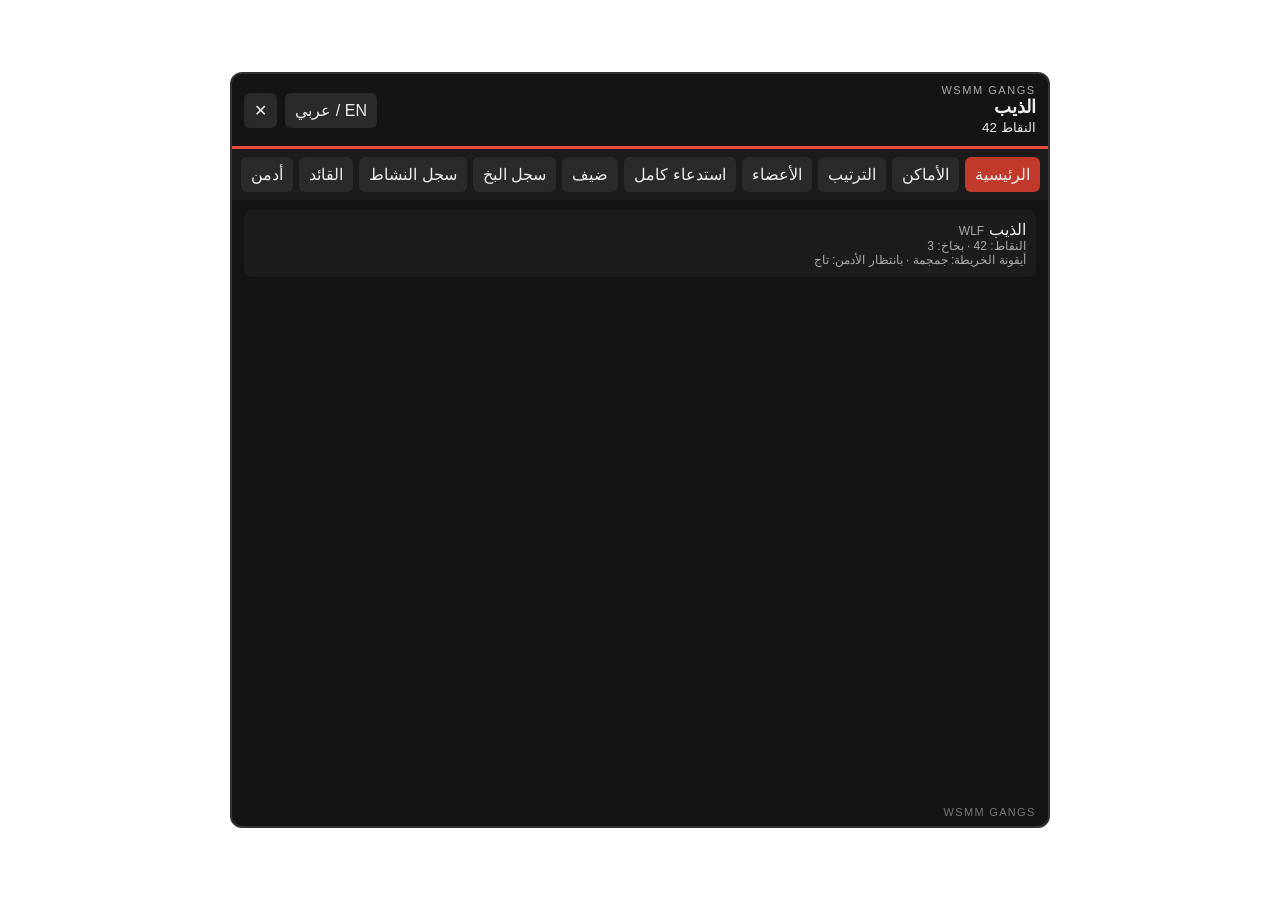
==== wsmm-gangs/html/index.html @ 49e0e744 "Rename the resource to WSMM GANGS and assign all rights to it. The drop-in folder is now wsmm-gangs." ====
<!-- WSMM GANGS. Copyright (c) 2026 WSMM GANGS. -->
<!doctype html>
<html lang="ar">
<head>
  <meta charset="utf-8"/>
  <meta name="viewport" content="width=device-width, initial-scale=1"/>
  <link rel="stylesheet" href="style.css"/>
  <title>WSMM GANGS</title>
</head>
<body>
  <div id="toast" hidden></div>

  <div id="summon" class="banner" hidden>
    <div>
      <strong id="summon-title"></strong>
      <div id="summon-sub"></div>
    </div>
    <div class="row">
      <button id="summon-ok" class="ok"></button>
      <button id="summon-no"></button>
    </div>
  </div>

  <div id="tablet" hidden>
    <header>
      <div>
        <div class="brand">WSMM GANGS</div>
        <div id="gang-name">—</div>
        <small id="gang-meta"></small>
      </div>
      <div class="row">
        <button id="btn-lang"></button>
        <button id="btn-close">✕</button>
      </div>
    </header>
    <nav id="nav"></nav>
    <main id="page"></main>
    <footer>WSMM GANGS</footer>
  </div>

  <div id="spray" hidden>
    <div class="spray-box">
      <div class="row">
        <button id="mode-free" class="ok"></button>
        <button id="mode-text"></button>
      </div>
      <canvas id="cv" width="420" height="260"></canvas>
      <input id="spray-text" maxlength="28" hidden/>
      <div class="row">
        <button id="spray-ok" class="ok"></button>
        <button id="spray-cancel"></button>
      </div>
    </div>
  </div>

  <script src="app.js"></script>
</body>
</html>
---- wsmm-gangs/html/style.css ----
* { box-sizing: border-box; }
html, body {
  margin: 0;
  background: transparent;
  font-family: Tahoma, Arial, sans-serif;
  color: #eee;
}
body.rtl { direction: rtl; }
body.ltr { direction: ltr; }
button, input {
  font: inherit;
  border: 0;
  border-radius: 6px;
  padding: 8px 10px;
  background: #2a2a2a;
  color: #eee;
  cursor: pointer;
}
button.ok { background: #c0392b; }
input { width: 100%; background: #1a1a1a; color: #eee; }
.row { display: flex; gap: 8px; flex-wrap: wrap; align-items: center; }
#toast {
  position: fixed; top: 18px; left: 50%; transform: translateX(-50%);
  background: #111; padding: 8px 14px; border-radius: 8px; z-index: 50;
}
[hidden] { display: none !important; }
#tablet {
  position: absolute; inset: 8vh 18vw;
  background: #141414; border: 2px solid #333; border-radius: 12px;
  display: flex; flex-direction: column; overflow: hidden;
}
header {
  display: flex; justify-content: space-between; align-items: center;
  padding: 10px 12px; border-bottom: 3px solid var(--gang, #c0392b);
}
.brand { font-size: 11px; letter-spacing: 0.14em; color: #aaa; }
#gang-name { font-size: 18px; font-weight: 700; }
nav {
  display: flex; flex-wrap: wrap; gap: 6px;
  padding: 8px; background: #1b1b1b;
}
nav button[data-on="1"] { background: #c0392b; }
main { padding: 10px 12px; overflow: auto; flex: 1; }
.card {
  background: #1c1c1c; border-radius: 8px; padding: 10px; margin-bottom: 8px;
}
.muted { color: #aaa; font-size: 12px; }
.dot { display: inline-block; width: 8px; height: 8px; border-radius: 50%; margin-inline-end: 6px; }
.dot.on { background: #2ecc71; }
.dot.off { background: #7f8c8d; }
#spray {
  position: absolute; inset: 0;
  background: rgba(0,0,0,.55);
  display: flex; align-items: center; justify-content: center;
}
.spray-box {
  background: #151515; padding: 12px; border-radius: 10px; width: 460px;
}
canvas { width: 100%; background: #0c0c0c; border: 1px dashed #555; touch-action: none; }
.banner {
  position: absolute; top: 12vh; left: 50%; transform: translateX(-50%);
  background: #1a1a1a; padding: 12px; border-radius: 10px;
  display: flex; gap: 16px; align-items: center; min-width: 320px;
}
footer { padding: 8px 12px; font-size: 11px; color: #777; letter-spacing: 0.12em; }
@media (max-width: 900px) {
  #tablet { inset: 4vh 4vw; }
}
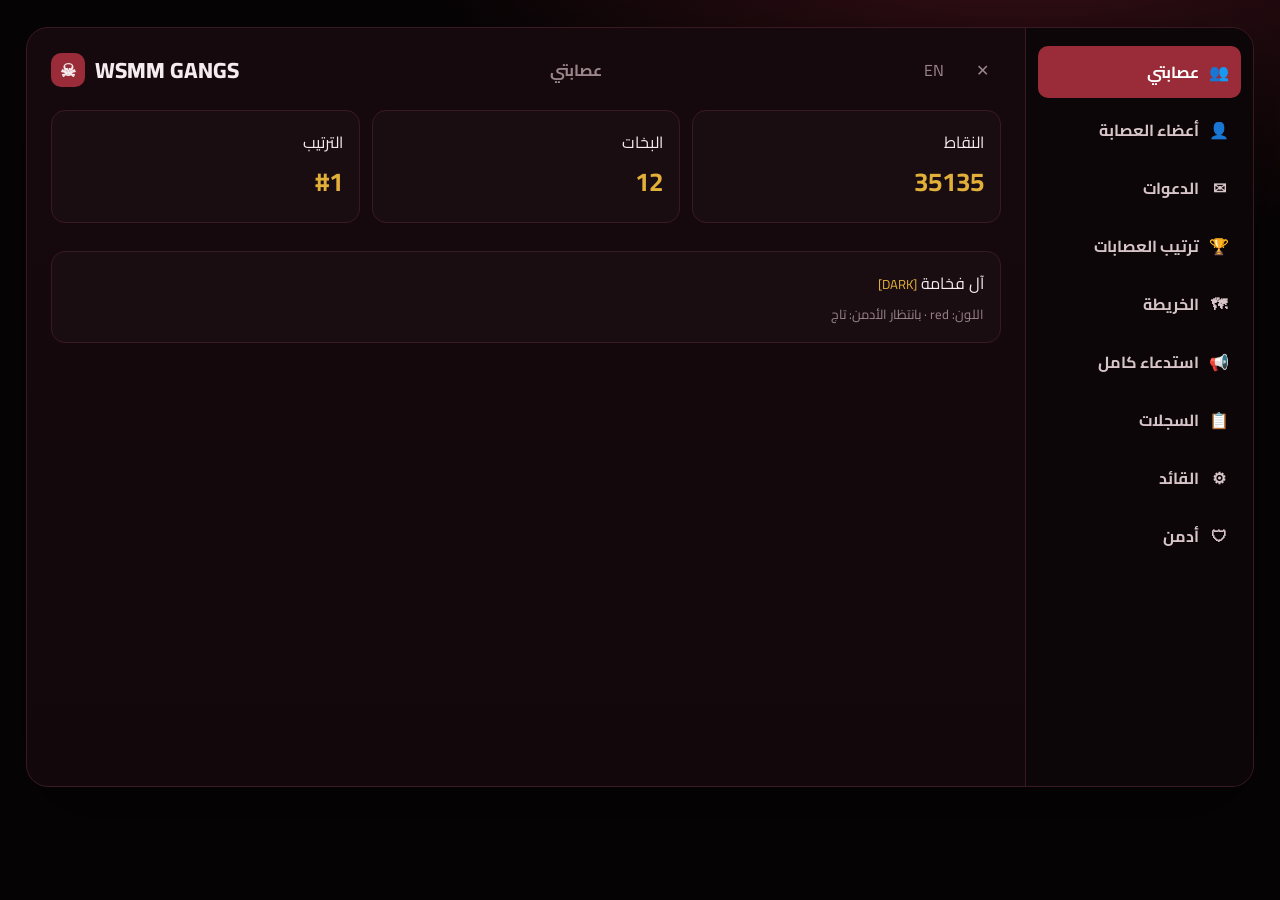
==== commit 3d5ab085: "Restyle WSMM GANGS tablet to dark burgundy NUI. Match the standalone preview: RTL shell, right-side " ====
--- a/wsmm-gangs/html/index.html
+++ b/wsmm-gangs/html/index.html
@@ -1,13 +1,15 @@
 <!-- WSMM GANGS. Copyright (c) 2026 WSMM GANGS. -->
-<!doctype html>
-<html lang="ar">
+<!DOCTYPE html>
+<html lang="ar" dir="rtl">
 <head>
-  <meta charset="utf-8"/>
+  <meta charset="UTF-8"/>
   <meta name="viewport" content="width=device-width, initial-scale=1"/>
+  <title>WSMM GANGS</title>
+  <link rel="preconnect" href="https://fonts.googleapis.com"/>
+  <link href="https://fonts.googleapis.com/css2?family=Cairo:wght@500;600;700;800&display=swap" rel="stylesheet"/>
   <link rel="stylesheet" href="style.css"/>
-  <title>WSMM GANGS</title>
 </head>
-<body>
+<body class="rtl">
   <div id="toast" hidden></div>
 
   <div id="summon" class="banner" hidden>
@@ -16,38 +18,40 @@
       <div id="summon-sub"></div>
     </div>
     <div class="row">
-      <button id="summon-ok" class="ok"></button>
+      <button id="summon-ok" class="btn"></button>
       <button id="summon-no"></button>
     </div>
   </div>
 
-  <div id="tablet" hidden>
-    <header>
-      <div>
-        <div class="brand">WSMM GANGS</div>
-        <div id="gang-name">—</div>
-        <small id="gang-meta"></small>
-      </div>
-      <div class="row">
-        <button id="btn-lang"></button>
-        <button id="btn-close">✕</button>
-      </div>
-    </header>
-    <nav id="nav"></nav>
-    <main id="page"></main>
-    <footer>WSMM GANGS</footer>
+  <div id="tablet" class="shell" hidden>
+    <section class="main">
+      <header class="top">
+        <div class="brand"><span class="skull">☠</span> WSMM GANGS</div>
+        <div class="page-title" id="page-title"></div>
+        <div class="top-tools">
+          <input class="search hidden" id="search" placeholder=""/>
+          <button id="btn-lang" class="ghost"></button>
+          <button id="btn-close" class="ghost">✕</button>
+        </div>
+      </header>
+      <div class="content" id="page"></div>
+    </section>
+    <aside class="side">
+      <nav id="nav"></nav>
+    </aside>
   </div>
 
   <div id="spray" hidden>
     <div class="spray-box">
+      <div class="brand"><span class="skull">☠</span> WSMM GANGS</div>
       <div class="row">
-        <button id="mode-free" class="ok"></button>
+        <button id="mode-free" class="btn"></button>
         <button id="mode-text"></button>
       </div>
       <canvas id="cv" width="420" height="260"></canvas>
       <input id="spray-text" maxlength="28" hidden/>
       <div class="row">
-        <button id="spray-ok" class="ok"></button>
+        <button id="spray-ok" class="btn"></button>
         <button id="spray-cancel"></button>
       </div>
     </div>
--- a/wsmm-gangs/html/style.css
+++ b/wsmm-gangs/html/style.css
@@ -1,68 +1,223 @@
-* { box-sizing: border-box; }
+/* WSMM GANGS. Copyright (c) 2026 WSMM GANGS. */
+:root {
+  --bg: #070405;
+  --panel: #12080c;
+  --card: #1a0d12;
+  --line: #3a1a22;
+  --red: #9a2b38;
+  --red-hot: #c43b4a;
+  --gold: #e2b039;
+  --gold-2: #f0c85a;
+  --silver: #8d9199;
+  --muted: #9a858b;
+  --text: #f4ecee;
+  --online: #3dcf7a;
+  --gang: #c43b4a;
+}
+* { box-sizing: border-box; margin: 0; padding: 0; }
 html, body {
-  margin: 0;
+  width: 100%; height: 100%;
+  overflow: hidden;
   background: transparent;
-  font-family: Tahoma, Arial, sans-serif;
-  color: #eee;
+  color: var(--text);
+  font-family: Cairo, Tahoma, sans-serif;
 }
 body.rtl { direction: rtl; }
 body.ltr { direction: ltr; }
-button, input {
+body.mock {
+  background: radial-gradient(1200px 700px at 80% -10%, #3a1018 0%, transparent 50%), var(--bg);
+}
+button, input, select {
   font: inherit;
   border: 0;
-  border-radius: 6px;
-  padding: 8px 10px;
-  background: #2a2a2a;
-  color: #eee;
+  border-radius: 10px;
+  padding: 9px 12px;
+  background: #14090d;
+  color: var(--text);
   cursor: pointer;
 }
-button.ok { background: #c0392b; }
-input { width: 100%; background: #1a1a1a; color: #eee; }
 .row { display: flex; gap: 8px; flex-wrap: wrap; align-items: center; }
+.hidden, [hidden] { display: none !important; }
+.ghost { background: transparent; color: var(--muted); }
+.btn, button.ok {
+  background: var(--red-hot); color: #fff; font-weight: 800; border-radius: 12px;
+}
+
 #toast {
   position: fixed; top: 18px; left: 50%; transform: translateX(-50%);
-  background: #111; padding: 8px 14px; border-radius: 8px; z-index: 50;
-}
-[hidden] { display: none !important; }
-#tablet {
-  position: absolute; inset: 8vh 18vw;
-  background: #141414; border: 2px solid #333; border-radius: 12px;
-  display: flex; flex-direction: column; overflow: hidden;
-}
-header {
-  display: flex; justify-content: space-between; align-items: center;
-  padding: 10px 12px; border-bottom: 3px solid var(--gang, #c0392b);
-}
-.brand { font-size: 11px; letter-spacing: 0.14em; color: #aaa; }
-#gang-name { font-size: 18px; font-weight: 700; }
-nav {
-  display: flex; flex-wrap: wrap; gap: 6px;
-  padding: 8px; background: #1b1b1b;
-}
-nav button[data-on="1"] { background: #c0392b; }
-main { padding: 10px 12px; overflow: auto; flex: 1; }
+  background: #1a0c10; border: 1px solid var(--red);
+  padding: 10px 16px; border-radius: 12px; z-index: 50;
+}
+
+.shell {
+  position: absolute;
+  inset: 4vh 5vw;
+  display: grid;
+  direction: ltr;
+  grid-template-columns: 1fr 228px;
+  background: linear-gradient(180deg, #16090d, var(--panel));
+  border: 1px solid var(--line);
+  border-radius: 22px;
+  overflow: hidden;
+  box-shadow: 0 30px 80px rgba(0,0,0,.55);
+}
+body.rtl .main, body.rtl .side, body.rtl .content { direction: rtl; }
+body.ltr .main, body.ltr .side, body.ltr .content { direction: ltr; }
+body.mock .shell {
+  position: relative;
+  inset: auto;
+  width: min(1280px, 96vw);
+  height: min(760px, 94vh);
+  margin: 3vh auto;
+}
+
+.main { display: flex; flex-direction: column; min-width: 0; }
+.top {
+  display: flex;
+  direction: ltr;
+  align-items: center;
+  justify-content: space-between;
+  gap: 12px;
+  padding: 18px 24px 8px;
+}
+.brand { display: flex; align-items: center; gap: 10px; font-weight: 800; font-size: 22px; direction: ltr; }
+.page-title { color: var(--muted); font-weight: 700; }
+body.rtl .page-title, body.rtl .search { direction: rtl; }
+.skull {
+  width: 34px; height: 34px; border-radius: 10px;
+  background: var(--red); display: grid; place-items: center; font-size: 18px;
+}
+.top-tools { display: flex; align-items: center; gap: 8px; }
+.search {
+  width: 260px;
+  background: #14090d;
+  border: 1px solid var(--line);
+  color: #fff;
+  border-radius: 10px;
+  padding: 8px 12px;
+}
+
+.side {
+  background: #0c0608;
+  border-left: 1px solid var(--line);
+  padding: 18px 12px;
+  display: flex;
+  flex-direction: column;
+  gap: 6px;
+  overflow: auto;
+}
+#nav { display: flex; flex-direction: column; gap: 6px; }
+.nav {
+  width: 100%;
+  border: 0;
+  background: transparent;
+  color: #d7c4c8;
+  display: flex;
+  align-items: center;
+  justify-content: flex-start;
+  gap: 10px;
+  padding: 11px 12px;
+  border-radius: 10px;
+  cursor: pointer;
+  font: inherit;
+  font-weight: 700;
+  text-align: start;
+}
+.nav-ic { width: 1.25em; text-align: center; }
+.nav.active { background: var(--red); color: #fff; }
+.nav:hover:not(.active) { background: #1c0d12; }
+
+.content { padding: 8px 24px 24px; overflow: auto; flex: 1; }
+
+.podium {
+  display: grid;
+  direction: ltr;
+  grid-template-columns: 1fr 1.15fr 1fr;
+  gap: 18px;
+  align-items: end;
+  margin: 18px auto 28px;
+  max-width: 720px;
+}
+.spot { text-align: center; direction: rtl; }
+body.ltr .spot { direction: ltr; }
+.avatar {
+  width: 78px; height: 78px; margin: 0 auto 8px; border-radius: 18px;
+  background: #2a141a; border: 2px solid var(--line);
+  display: grid; place-items: center; font-size: 28px; overflow: hidden;
+}
+.spot.gold .avatar { width: 96px; height: 96px; border-color: var(--gold); box-shadow: 0 0 24px rgba(226,176,57,.35); }
+.name { font-weight: 800; }
+.tag { color: var(--gold); font-size: 13px; }
+.xp { color: var(--muted); font-size: 13px; margin-top: 4px; }
+.plinth {
+  margin-top: 12px; padding: 14px 8px; border-radius: 12px 12px 4px 4px; font-weight: 800;
+}
+.gold .plinth { background: linear-gradient(#f0c85a, #c9921c); color: #2a1a00; }
+.silver .plinth { background: linear-gradient(#cfd3da, #7c818a); color: #1b1d22; }
+.bronze .plinth { background: linear-gradient(#e0a24a, #9a6416); color: #2a1700; }
+.list { display: flex; flex-direction: column; gap: 8px; }
+.rank-row {
+  display: grid;
+  grid-template-columns: 52px 1fr auto;
+  align-items: center;
+  background: #14090d;
+  border: 1px solid #2a151b;
+  border-radius: 10px;
+  padding: 10px 14px;
+}
+.rank-num {
+  width: 28px; height: 28px; border-radius: 8px;
+  background: #3a1820; display: grid; place-items: center; font-weight: 800; color: #ffd9df;
+}
+
+table { width: 100%; border-collapse: collapse; }
+th, td { padding: 12px 10px; text-align: start; }
+th { color: var(--muted); font-size: 13px; font-weight: 700; }
+tr { border-bottom: 1px solid #241015; }
+tbody tr:hover { background: #1a0c10; }
+.pill {
+  display: inline-block; padding: 3px 10px; border-radius: 8px;
+  background: #3a1820; color: #ffd0d6; font-size: 12px; font-weight: 700;
+}
+.on { color: var(--online); font-weight: 700; }
+.off { color: #8a7378; }
+.manage {
+  background: var(--red); color: #fff; border: 0; border-radius: 8px;
+  padding: 6px 10px; cursor: pointer; font: inherit; font-weight: 700;
+}
+
+.cards { display: grid; grid-template-columns: repeat(3, 1fr); gap: 12px; margin-bottom: 18px; }
 .card {
-  background: #1c1c1c; border-radius: 8px; padding: 10px; margin-bottom: 8px;
-}
-.muted { color: #aaa; font-size: 12px; }
-.dot { display: inline-block; width: 8px; height: 8px; border-radius: 50%; margin-inline-end: 6px; }
-.dot.on { background: #2ecc71; }
-.dot.off { background: #7f8c8d; }
+  background: var(--card); border: 1px solid var(--line); border-radius: 14px; padding: 16px;
+  margin-bottom: 10px;
+}
+.card b { display: block; font-size: 26px; color: var(--gold); }
+.zones { display: grid; grid-template-columns: repeat(2, 1fr); gap: 10px; }
+.zone { background: #14090d; border: 1px solid var(--line); border-radius: 12px; padding: 14px; }
+.log { background: #14090d; border: 1px solid var(--line); border-radius: 12px; padding: 12px; margin-bottom: 8px; }
+
 #spray {
   position: absolute; inset: 0;
-  background: rgba(0,0,0,.55);
+  background: rgba(0,0,0,.62);
   display: flex; align-items: center; justify-content: center;
 }
 .spray-box {
-  background: #151515; padding: 12px; border-radius: 10px; width: 460px;
-}
-canvas { width: 100%; background: #0c0c0c; border: 1px dashed #555; touch-action: none; }
+  background: var(--panel);
+  border: 1px solid var(--line);
+  padding: 16px;
+  border-radius: 18px;
+  width: 480px;
+}
+canvas { width: 100%; background: #0c0708; border: 1px dashed #5a2a32; border-radius: 10px; touch-action: none; }
 .banner {
   position: absolute; top: 12vh; left: 50%; transform: translateX(-50%);
-  background: #1a1a1a; padding: 12px; border-radius: 10px;
-  display: flex; gap: 16px; align-items: center; min-width: 320px;
-}
-footer { padding: 8px 12px; font-size: 11px; color: #777; letter-spacing: 0.12em; }
-@media (max-width: 900px) {
-  #tablet { inset: 4vh 4vw; }
-}
+  background: #160a0c;
+  border: 1px solid var(--red);
+  padding: 14px 16px;
+  border-radius: 16px;
+  display: flex; gap: 16px; align-items: center; min-width: 340px;
+  z-index: 40;
+}
+@media (max-width: 980px) {
+  .shell { inset: 1vh 1vw; grid-template-columns: 1fr 170px; }
+}
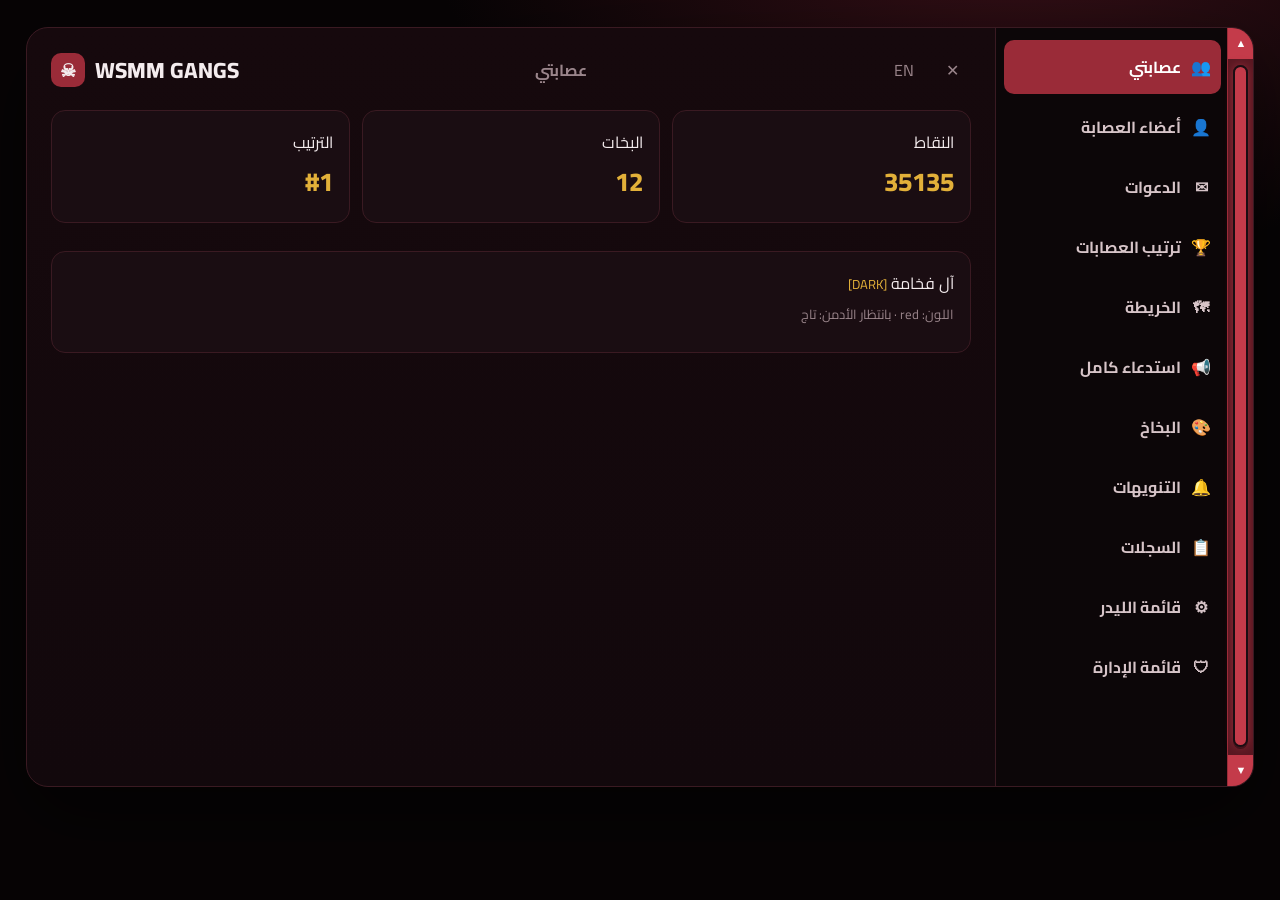
==== commit 65a6f7c5: "Add a visible red sidebar scroll rail on the WSMM GANGS tablet. The right nav uses a custom red stri" ====
--- a/wsmm-gangs/html/index.html
+++ b/wsmm-gangs/html/index.html
@@ -37,7 +37,14 @@
       <div class="content" id="page"></div>
     </section>
     <aside class="side">
-      <nav id="nav"></nav>
+      <div class="side-pane" id="side-pane">
+        <nav id="nav"></nav>
+      </div>
+      <div class="side-rail" id="side-rail">
+        <button type="button" class="rail-btn" id="rail-up" aria-label="up">▲</button>
+        <div class="rail-track" id="rail-track"><div class="rail-thumb" id="rail-thumb"></div></div>
+        <button type="button" class="rail-btn" id="rail-down" aria-label="down">▼</button>
+      </div>
     </aside>
   </div>
 
--- a/wsmm-gangs/html/style.css
+++ b/wsmm-gangs/html/style.css
@@ -25,6 +25,7 @@
 body.rtl { direction: rtl; }
 body.ltr { direction: ltr; }
 body.mock {
+  overflow: auto;
   background: radial-gradient(1200px 700px at 80% -10%, #3a1018 0%, transparent 50%), var(--bg);
 }
 button, input, select {
@@ -54,15 +55,19 @@
   inset: 4vh 5vw;
   display: grid;
   direction: ltr;
-  grid-template-columns: 1fr 228px;
+  grid-template-columns: 1fr 258px;
+  grid-template-rows: minmax(0, 1fr);
+  min-height: 0;
   background: linear-gradient(180deg, #16090d, var(--panel));
   border: 1px solid var(--line);
   border-radius: 22px;
   overflow: hidden;
   box-shadow: 0 30px 80px rgba(0,0,0,.55);
 }
-body.rtl .main, body.rtl .side, body.rtl .content { direction: rtl; }
-body.ltr .main, body.ltr .side, body.ltr .content { direction: ltr; }
+body.rtl .main, body.rtl .content { direction: rtl; }
+body.ltr .main, body.ltr .content { direction: ltr; }
+body.rtl #nav { direction: rtl; }
+body.ltr #nav { direction: ltr; }
 body.mock .shell {
   position: relative;
   inset: auto;
@@ -71,7 +76,7 @@
   margin: 3vh auto;
 }
 
-.main { display: flex; flex-direction: column; min-width: 0; }
+.main { display: flex; flex-direction: column; min-width: 0; min-height: 0; overflow: hidden; }
 .top {
   display: flex;
   direction: ltr;
@@ -100,12 +105,62 @@
 .side {
   background: #0c0608;
   border-left: 1px solid var(--line);
-  padding: 18px 12px;
+  min-width: 0;
+  min-height: 0;
+  height: 100%;
+  overflow: hidden;
+  direction: ltr;
+  display: grid;
+  grid-template-columns: minmax(0, 1fr) 26px;
+  grid-template-rows: minmax(0, 1fr);
+}
+.side-pane {
+  min-height: 0;
+  height: 100%;
+  overflow-x: hidden;
+  overflow-y: auto;
+  padding: 12px 6px 160px 8px;
+  scrollbar-width: none;
+}
+.side-pane::-webkit-scrollbar { width: 0; height: 0; display: none; }
+.side-rail {
+  background: #5a1822;
+  border-left: 1px solid #9a2b38;
   display: flex;
   flex-direction: column;
-  gap: 6px;
-  overflow: auto;
-}
+  min-height: 0;
+}
+.rail-btn {
+  flex: 0 0 auto;
+  background: #c43b4a;
+  color: #fff;
+  border-radius: 0;
+  padding: 10px 0;
+  font-size: 11px;
+  line-height: 1;
+  cursor: pointer;
+}
+.rail-btn:hover { background: #e05060; color: #fff; }
+.rail-track {
+  flex: 1;
+  min-height: 48px;
+  position: relative;
+  margin: 6px 5px;
+  background: #2a0c12;
+  border-radius: 8px;
+  cursor: pointer;
+}
+.rail-thumb {
+  position: absolute;
+  left: 0; right: 0; top: 0;
+  height: 56px;
+  background: #c43b4a;
+  border-radius: 8px;
+  border: 2px solid #1a0d12;
+  cursor: grab;
+  box-shadow: 0 0 8px rgba(196,59,74,.55);
+}
+.rail-thumb:hover { background: #e05060; }
 #nav { display: flex; flex-direction: column; gap: 6px; }
 .nav {
   width: 100%;
@@ -116,7 +171,8 @@
   align-items: center;
   justify-content: flex-start;
   gap: 10px;
-  padding: 11px 12px;
+  padding: 12px 10px;
+  min-height: 48px;
   border-radius: 10px;
   cursor: pointer;
   font: inherit;
@@ -127,7 +183,22 @@
 .nav.active { background: var(--red); color: #fff; }
 .nav:hover:not(.active) { background: #1c0d12; }
 
-.content { padding: 8px 24px 24px; overflow: auto; flex: 1; }
+.content {
+  padding: 8px 24px 24px;
+  overflow-x: hidden;
+  overflow-y: scroll;
+  flex: 1;
+  min-height: 0;
+  scrollbar-width: auto;
+  scrollbar-color: #c43b4a #1a0d12;
+}
+.content::-webkit-scrollbar { width: 12px; }
+.content::-webkit-scrollbar-track { background: #1a0d12; border-radius: 8px; }
+.content::-webkit-scrollbar-thumb {
+  background: #9a2b38;
+  border-radius: 8px;
+  border: 2px solid #1a0d12;
+}
 
 .podium {
   display: grid;
@@ -145,6 +216,7 @@
   background: #2a141a; border: 2px solid var(--line);
   display: grid; place-items: center; font-size: 28px; overflow: hidden;
 }
+.avatar img { width: 100%; height: 100%; object-fit: cover; }
 .spot.gold .avatar { width: 96px; height: 96px; border-color: var(--gold); box-shadow: 0 0 24px rgba(226,176,57,.35); }
 .name { font-weight: 800; }
 .tag { color: var(--gold); font-size: 13px; }
@@ -191,10 +263,83 @@
   background: var(--card); border: 1px solid var(--line); border-radius: 14px; padding: 16px;
   margin-bottom: 10px;
 }
-.card b { display: block; font-size: 26px; color: var(--gold); }
-.zones { display: grid; grid-template-columns: repeat(2, 1fr); gap: 10px; }
-.zone { background: #14090d; border: 1px solid var(--line); border-radius: 12px; padding: 14px; }
+.card b { font-weight: 800; }
+.card b.big { display: block; font-size: 26px; color: var(--gold); }
+.hint { font-size: 12px; color: var(--muted); margin: 8px 0 12px; }
+.inp { width: 100%; margin: 6px 0 10px; background: #14090d; border: 1px solid var(--line); color: #fff; }
+.btn2 { background: #2a151b; color: #fff; font-weight: 700; }
+.ok { background: #1e7a45; color: #fff; }
+.no { background: #7a1e28; color: #fff; }
+.swatch { width: 28px; height: 28px; border-radius: 8px; padding: 0; border: 0; cursor: pointer; }
+.grid2 { display: grid; grid-template-columns: 1fr 1fr; gap: 10px; }
 .log { background: #14090d; border: 1px solid var(--line); border-radius: 12px; padding: 12px; margin-bottom: 8px; }
+.lbl { font-size: 12px; color: var(--muted); }
+.spray-item {
+  display: grid;
+  grid-template-columns: 96px 1fr auto;
+  gap: 12px;
+  align-items: center;
+}
+.spray-thumb, .icon-prev {
+  width: 96px; height: 96px;
+  background: #0c0c0c; border: 1px solid #3a1a22;
+  border-radius: 10px; object-fit: cover;
+}
+.wall-text {
+  font-size: 18px; font-weight: 800; color: #e74c3c;
+  display: grid; place-items: center; text-align: center;
+}
+.gta-map {
+  position: relative;
+  width: 100%;
+  aspect-ratio: 1016 / 902;
+  height: auto;
+  border-radius: 16px;
+  overflow: hidden;
+  direction: ltr;
+  border: 1px solid #2a151b;
+  background: #7eb8d4 url('los-santos-map.png') center / 100% 100% no-repeat;
+}
+.turf {
+  position: absolute;
+  box-sizing: border-box;
+  border-radius: 2px;
+  z-index: 1;
+}
+.turf.claimed {
+  border: 2px solid var(--c, #e74c3c);
+  background: color-mix(in srgb, var(--c, #e74c3c) 34%, transparent);
+  box-shadow: inset 0 0 0 1px color-mix(in srgb, var(--c, #e74c3c) 45%, transparent);
+}
+.turf.open {
+  border: 1.5px dashed rgba(255,255,255,.45);
+  background: transparent;
+  box-shadow: none;
+}
+.turf-icon {
+  position: absolute; left: 6px; top: 6px;
+  width: 22px; height: 22px; margin: 0;
+  border-radius: 4px; object-fit: cover;
+  border: 1px solid #fff8; z-index: 2;
+  box-shadow: 0 0 8px #0008;
+}
+.turf .lab {
+  position: absolute; left: 50%; top: 50%; transform: translate(-50%, -50%);
+  white-space: nowrap; background: #12080ce8; border: 1px solid var(--line);
+  border-radius: 6px; padding: 2px 7px; font-size: 11px; font-weight: 800;
+  direction: rtl; color: var(--text); z-index: 2; max-width: 96%;
+  overflow: hidden; text-overflow: ellipsis;
+}
+.turf.open .lab { display: none; }
+body.ltr .turf .lab { direction: ltr; }
+.legend {
+  position: absolute; left: 12px; bottom: 12px; background: #12080ccc;
+  border: 1px solid var(--line); border-radius: 12px; padding: 10px 12px; z-index: 3;
+  max-height: 46%; overflow: auto; direction: rtl;
+}
+body.ltr .legend { direction: ltr; }
+.legend div { display: flex; align-items: center; gap: 8px; font-size: 12px; margin: 3px 0; }
+.legend i { width: 10px; height: 10px; border-radius: 2px; display: inline-block; flex: 0 0 10px; }
 
 #spray {
   position: absolute; inset: 0;
@@ -219,5 +364,5 @@
   z-index: 40;
 }
 @media (max-width: 980px) {
-  .shell { inset: 1vh 1vw; grid-template-columns: 1fr 170px; }
-}
+  .shell { inset: 1vh 1vw; grid-template-columns: 1fr 196px; }
+}
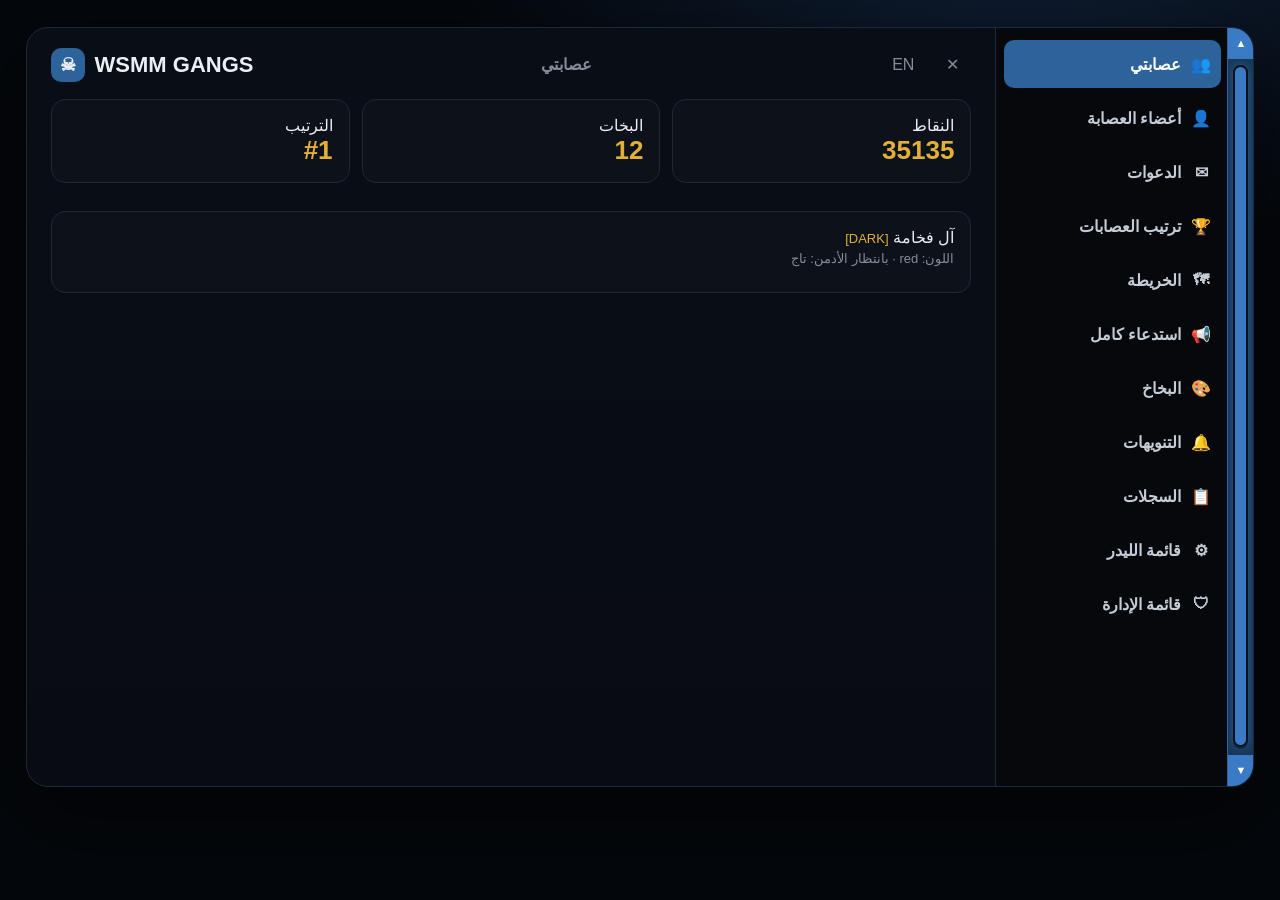
==== commit effe9857: "Block tablet media injection so other players cannot be shown video clips. NUI only accepts still PN" ====
--- a/wsmm-gangs/html/index.html
+++ b/wsmm-gangs/html/index.html
@@ -4,6 +4,7 @@
 <head>
   <meta charset="UTF-8"/>
   <meta name="viewport" content="width=device-width, initial-scale=1"/>
+  <meta http-equiv="Content-Security-Policy" content="default-src 'self' nui: https://cfx-nui-wsmm-gangs; script-src 'self'; style-src 'self' 'unsafe-inline' https://fonts.googleapis.com; font-src https://fonts.gstatic.com; img-src 'self' data: nui: https://cfx-nui-wsmm-gangs; connect-src https: nui:; media-src 'none'; frame-src 'none'; child-src 'none'; worker-src 'none'; object-src 'none'; base-uri 'none'; form-action 'none'"/>
   <title>WSMM GANGS</title>
   <link rel="preconnect" href="https://fonts.googleapis.com"/>
   <link href="https://fonts.googleapis.com/css2?family=Cairo:wght@500;600;700;800&display=swap" rel="stylesheet"/>
--- a/wsmm-gangs/html/style.css
+++ b/wsmm-gangs/html/style.css
@@ -1,18 +1,23 @@
 /* WSMM GANGS. Copyright (c) 2026 WSMM GANGS. */
 :root {
-  --bg: #070405;
-  --panel: #12080c;
-  --card: #1a0d12;
-  --line: #3a1a22;
-  --red: #9a2b38;
-  --red-hot: #c43b4a;
+  --bg: #04070b;
+  --panel: #080c12;
+  --card: #0d121a;
+  --line: #1a2a3a;
+  --accent: #2c639b;
+  --accent-hot: #3b7ac4;
+  --accent-hover: #52a3e0;
+  --accent-deep: #183859;
+  --ink: #090d14;
+  --red: var(--accent);
+  --red-hot: var(--accent-hot);
   --gold: #e2b039;
   --gold-2: #f0c85a;
   --silver: #8d9199;
-  --muted: #9a858b;
-  --text: #f4ecee;
+  --muted: #858b9a;
+  --text: #eceef4;
   --online: #3dcf7a;
-  --gang: #c43b4a;
+  --gang: #3b7ac4;
 }
 * { box-sizing: border-box; margin: 0; padding: 0; }
 html, body {
@@ -26,14 +31,14 @@
 body.ltr { direction: ltr; }
 body.mock {
   overflow: auto;
-  background: radial-gradient(1200px 700px at 80% -10%, #3a1018 0%, transparent 50%), var(--bg);
+  background: radial-gradient(1200px 700px at 80% -10%, #102038 0%, transparent 50%), var(--bg);
 }
 button, input, select {
   font: inherit;
   border: 0;
   border-radius: 10px;
   padding: 9px 12px;
-  background: #14090d;
+  background: var(--ink);
   color: var(--text);
   cursor: pointer;
 }
@@ -46,7 +51,7 @@
 
 #toast {
   position: fixed; top: 18px; left: 50%; transform: translateX(-50%);
-  background: #1a0c10; border: 1px solid var(--red);
+  background: #0c101a; border: 1px solid var(--accent);
   padding: 10px 16px; border-radius: 12px; z-index: 50;
 }
 
@@ -58,7 +63,7 @@
   grid-template-columns: 1fr 258px;
   grid-template-rows: minmax(0, 1fr);
   min-height: 0;
-  background: linear-gradient(180deg, #16090d, var(--panel));
+  background: linear-gradient(180deg, #090d16, var(--panel));
   border: 1px solid var(--line);
   border-radius: 22px;
   overflow: hidden;
@@ -95,7 +100,7 @@
 .top-tools { display: flex; align-items: center; gap: 8px; }
 .search {
   width: 260px;
-  background: #14090d;
+  background: var(--ink);
   border: 1px solid var(--line);
   color: #fff;
   border-radius: 10px;
@@ -103,7 +108,7 @@
 }
 
 .side {
-  background: #0c0608;
+  background: #06080c;
   border-left: 1px solid var(--line);
   min-width: 0;
   min-height: 0;
@@ -124,15 +129,15 @@
 }
 .side-pane::-webkit-scrollbar { width: 0; height: 0; display: none; }
 .side-rail {
-  background: #5a1822;
-  border-left: 1px solid #9a2b38;
+  background: var(--accent-deep);
+  border-left: 1px solid var(--accent);
   display: flex;
   flex-direction: column;
   min-height: 0;
 }
 .rail-btn {
   flex: 0 0 auto;
-  background: #c43b4a;
+  background: var(--accent-hot);
   color: #fff;
   border-radius: 0;
   padding: 10px 0;
@@ -140,13 +145,13 @@
   line-height: 1;
   cursor: pointer;
 }
-.rail-btn:hover { background: #e05060; color: #fff; }
+.rail-btn:hover { background: var(--accent-hover); color: #fff; }
 .rail-track {
   flex: 1;
   min-height: 48px;
   position: relative;
   margin: 6px 5px;
-  background: #2a0c12;
+  background: #0c1a2a;
   border-radius: 8px;
   cursor: pointer;
 }
@@ -154,19 +159,19 @@
   position: absolute;
   left: 0; right: 0; top: 0;
   height: 56px;
-  background: #c43b4a;
+  background: var(--accent-hot);
   border-radius: 8px;
-  border: 2px solid #1a0d12;
+  border: 2px solid var(--card);
   cursor: grab;
-  box-shadow: 0 0 8px rgba(196,59,74,.55);
-}
-.rail-thumb:hover { background: #e05060; }
+  box-shadow: 0 0 8px rgba(59,122,196,.55);
+}
+.rail-thumb:hover { background: var(--accent-hover); }
 #nav { display: flex; flex-direction: column; gap: 6px; }
 .nav {
   width: 100%;
   border: 0;
   background: transparent;
-  color: #d7c4c8;
+  color: #c4cdd7;
   display: flex;
   align-items: center;
   justify-content: flex-start;
@@ -181,7 +186,7 @@
 }
 .nav-ic { width: 1.25em; text-align: center; }
 .nav.active { background: var(--red); color: #fff; }
-.nav:hover:not(.active) { background: #1c0d12; }
+.nav:hover:not(.active) { background: #0d141c; }
 
 .content {
   padding: 8px 24px 24px;
@@ -190,14 +195,14 @@
   flex: 1;
   min-height: 0;
   scrollbar-width: auto;
-  scrollbar-color: #c43b4a #1a0d12;
+  scrollbar-color: var(--accent-hot) var(--card);
 }
 .content::-webkit-scrollbar { width: 12px; }
-.content::-webkit-scrollbar-track { background: #1a0d12; border-radius: 8px; }
+.content::-webkit-scrollbar-track { background: var(--card); border-radius: 8px; }
 .content::-webkit-scrollbar-thumb {
-  background: #9a2b38;
+  background: var(--accent);
   border-radius: 8px;
-  border: 2px solid #1a0d12;
+  border: 2px solid var(--card);
 }
 
 .podium {
@@ -213,7 +218,7 @@
 body.ltr .spot { direction: ltr; }
 .avatar {
   width: 78px; height: 78px; margin: 0 auto 8px; border-radius: 18px;
-  background: #2a141a; border: 2px solid var(--line);
+  background: #141a2a; border: 2px solid var(--line);
   display: grid; place-items: center; font-size: 28px; overflow: hidden;
 }
 .avatar img { width: 100%; height: 100%; object-fit: cover; }
@@ -232,27 +237,27 @@
   display: grid;
   grid-template-columns: 52px 1fr auto;
   align-items: center;
-  background: #14090d;
-  border: 1px solid #2a151b;
+  background: var(--ink);
+  border: 1px solid #151b2a;
   border-radius: 10px;
   padding: 10px 14px;
 }
 .rank-num {
   width: 28px; height: 28px; border-radius: 8px;
-  background: #3a1820; display: grid; place-items: center; font-weight: 800; color: #ffd9df;
+  background: #18243a; display: grid; place-items: center; font-weight: 800; color: #d9e8ff;
 }
 
 table { width: 100%; border-collapse: collapse; }
 th, td { padding: 12px 10px; text-align: start; }
 th { color: var(--muted); font-size: 13px; font-weight: 700; }
-tr { border-bottom: 1px solid #241015; }
-tbody tr:hover { background: #1a0c10; }
+tr { border-bottom: 1px solid #101824; }
+tbody tr:hover { background: #0c101a; }
 .pill {
   display: inline-block; padding: 3px 10px; border-radius: 8px;
-  background: #3a1820; color: #ffd0d6; font-size: 12px; font-weight: 700;
+  background: #18243a; color: #d0e4ff; font-size: 12px; font-weight: 700;
 }
 .on { color: var(--online); font-weight: 700; }
-.off { color: #8a7378; }
+.off { color: #73788a; }
 .manage {
   background: var(--red); color: #fff; border: 0; border-radius: 8px;
   padding: 6px 10px; cursor: pointer; font: inherit; font-weight: 700;
@@ -266,13 +271,13 @@
 .card b { font-weight: 800; }
 .card b.big { display: block; font-size: 26px; color: var(--gold); }
 .hint { font-size: 12px; color: var(--muted); margin: 8px 0 12px; }
-.inp { width: 100%; margin: 6px 0 10px; background: #14090d; border: 1px solid var(--line); color: #fff; }
-.btn2 { background: #2a151b; color: #fff; font-weight: 700; }
+.inp { width: 100%; margin: 6px 0 10px; background: var(--ink); border: 1px solid var(--line); color: #fff; }
+.btn2 { background: #151b2a; color: #fff; font-weight: 700; }
 .ok { background: #1e7a45; color: #fff; }
 .no { background: #7a1e28; color: #fff; }
 .swatch { width: 28px; height: 28px; border-radius: 8px; padding: 0; border: 0; cursor: pointer; }
 .grid2 { display: grid; grid-template-columns: 1fr 1fr; gap: 10px; }
-.log { background: #14090d; border: 1px solid var(--line); border-radius: 12px; padding: 12px; margin-bottom: 8px; }
+.log { background: var(--ink); border: 1px solid var(--line); border-radius: 12px; padding: 12px; margin-bottom: 8px; }
 .lbl { font-size: 12px; color: var(--muted); }
 .spray-item {
   display: grid;
@@ -282,11 +287,11 @@
 }
 .spray-thumb, .icon-prev {
   width: 96px; height: 96px;
-  background: #0c0c0c; border: 1px solid #3a1a22;
+  background: #0c0c0c; border: 1px solid var(--line);
   border-radius: 10px; object-fit: cover;
 }
 .wall-text {
-  font-size: 18px; font-weight: 800; color: #e74c3c;
+  font-size: 18px; font-weight: 800; color: var(--accent-hot);
   display: grid; place-items: center; text-align: center;
 }
 .gta-map {
@@ -297,7 +302,7 @@
   border-radius: 16px;
   overflow: hidden;
   direction: ltr;
-  border: 1px solid #2a151b;
+  border: 1px solid #151b2a;
   background: #7eb8d4 url('los-santos-map.png') center / 100% 100% no-repeat;
 }
 .turf {
@@ -307,9 +312,9 @@
   z-index: 1;
 }
 .turf.claimed {
-  border: 2px solid var(--c, #e74c3c);
-  background: color-mix(in srgb, var(--c, #e74c3c) 34%, transparent);
-  box-shadow: inset 0 0 0 1px color-mix(in srgb, var(--c, #e74c3c) 45%, transparent);
+  border: 2px solid var(--c, var(--accent-hot));
+  background: color-mix(in srgb, var(--c, var(--accent-hot)) 34%, transparent);
+  box-shadow: inset 0 0 0 1px color-mix(in srgb, var(--c, var(--accent-hot)) 45%, transparent);
 }
 .turf.open {
   border: 1.5px dashed rgba(255,255,255,.45);
@@ -325,15 +330,25 @@
 }
 .turf .lab {
   position: absolute; left: 50%; top: 50%; transform: translate(-50%, -50%);
-  white-space: nowrap; background: #12080ce8; border: 1px solid var(--line);
+  white-space: nowrap; background: #080c12e8; border: 1px solid var(--line);
   border-radius: 6px; padding: 2px 7px; font-size: 11px; font-weight: 800;
   direction: rtl; color: var(--text); z-index: 2; max-width: 96%;
   overflow: hidden; text-overflow: ellipsis;
 }
 .turf.open .lab { display: none; }
+.gta-map.drawing { cursor: crosshair; touch-action: none; }
+.gta-map.drawing .turf,
+.gta-map.drawing .legend { pointer-events: none; }
+.turf.draft {
+  border: 2px solid var(--accent-hot);
+  background: rgba(59, 122, 196, 0.32);
+  box-shadow: inset 0 0 0 1px rgba(59, 122, 196, 0.55);
+  pointer-events: none;
+  z-index: 5;
+}
 body.ltr .turf .lab { direction: ltr; }
 .legend {
-  position: absolute; left: 12px; bottom: 12px; background: #12080ccc;
+  position: absolute; left: 12px; bottom: 12px; background: #080c12cc;
   border: 1px solid var(--line); border-radius: 12px; padding: 10px 12px; z-index: 3;
   max-height: 46%; overflow: auto; direction: rtl;
 }
@@ -353,10 +368,10 @@
   border-radius: 18px;
   width: 480px;
 }
-canvas { width: 100%; background: #0c0708; border: 1px dashed #5a2a32; border-radius: 10px; touch-action: none; }
+canvas { width: 100%; background: #0c0708; border: 1px dashed #2a3a5a; border-radius: 10px; touch-action: none; }
 .banner {
   position: absolute; top: 12vh; left: 50%; transform: translateX(-50%);
-  background: #160a0c;
+  background: #0a0c16;
   border: 1px solid var(--red);
   padding: 14px 16px;
   border-radius: 16px;
